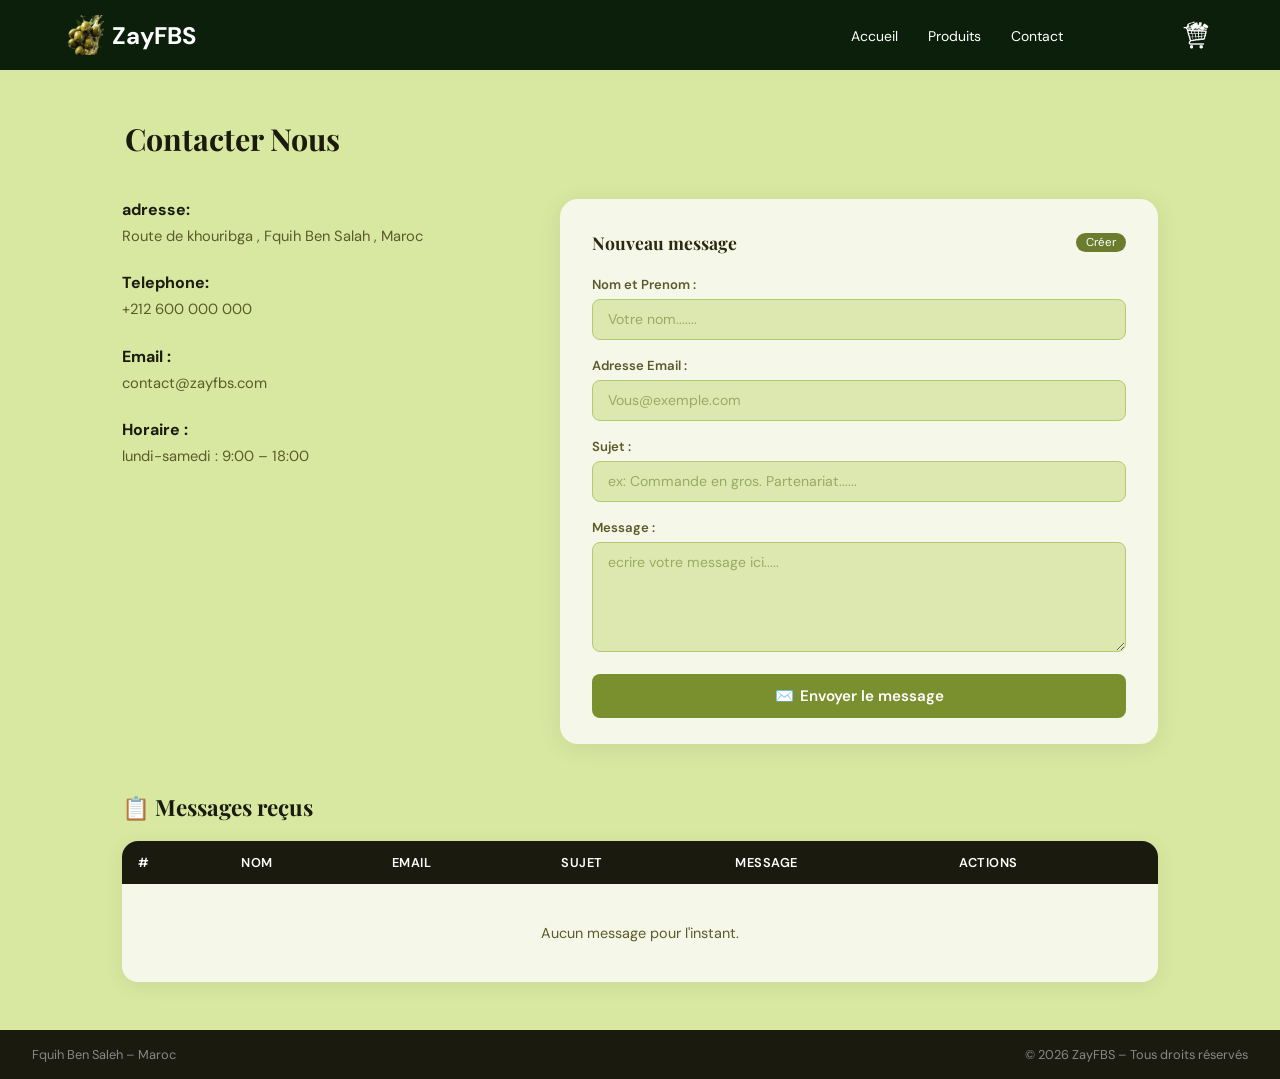
==== contact.html @ 071ffa70 "some modification" ====
<!DOCTYPE html>
<html lang="fr">
<head>
  <meta charset="UTF-8" />
  <meta name="viewport" content="width=device-width, initial-scale=1.0"/>
  <title>ZayFBS – Contact</title>
  <link href="https://fonts.googleapis.com/css2?family=Playfair+Display:wght@700&family=DM+Sans:wght@300;400;500;600&display=swap" rel="stylesheet"/>
   <link rel="stylesheet" href="contact.css">
</head>
<body>

<!-- NAV -->
 <header>
        <nav>
            <div class="logo">
                <img src="images/logo.png" alt="logo"> ZayFBS
            </div>
            <ul>
                <li><a href="index.html">Accueil</a></li>
                <li><a href="products.html">Produits</a></li>
                <li><a href="contact.html">contact</a></li>
            </ul>
            <div class="cart"> <img src="images/⁫icon.png" alt="icon"></div>
        </nav>
    </header>

<!-- MAIN -->
<main>
  <h1 class="page-title">Contacter Nous</h1>

  <div class="contact-grid">
    <!-- Info -->
    <div class="info-panel">
      <div class="info-block">
        <h3>adresse:</h3>
        <p>Route de khouribga , Fquih Ben Salah , Maroc</p>
      </div>
      <div class="info-block">
        <h3>Telephone:</h3>
        <p>+212 600 000 000</p>
      </div>
      <div class="info-block">
        <h3>Email :</h3>
        <p>contact@zayfbs.com</p>
      </div>
      <div class="info-block">
        <h3>Horaire :</h3>
        <p>lundi-samedi : 9:00 – 18:00</p>
      </div>
    </div>

    <!-- Form -->
    <div class="form-card">
      <div class="form-header">
        <h2 id="formTitle">Nouveau message</h2>
        <span class="badge" id="formBadge">Créer</span>
      </div>

      <div class="form-group">
        <label for="nom">Nom et Prenom :</label>
        <input type="text" id="nom" placeholder="Votre nom......." />
      </div>
      <div class="form-group">
        <label for="email">Adresse Email :</label>
        <input type="email" id="email" placeholder="Vous@exemple.com" />
      </div>
      <div class="form-group">
        <label for="sujet">Sujet :</label>
        <input type="text" id="sujet" placeholder="ex: Commande en gros. Partenariat......" />
      </div>
      <div class="form-group">
        <label for="message">Message :</label>
        <textarea id="message" placeholder="ecrire votre message ici....."></textarea>
      </div>

      <button class="btn btn-primary" onclick="submitForm()">
        <span id="btnIcon">✉️</span>
        <span id="btnText">Envoyer le message</span>
      </button>
    </div>
  </div>

  <!-- Messages List -->
  <div class="messages-section">
    <h2>📋 Messages reçus</h2>
    <div class="table-wrapper">
      <table>
        <thead>
          <tr>
            <th>#</th>
            <th>Nom</th>
            <th>Email</th>
            <th>Sujet</th>
            <th>Message</th>
            <th>Actions</th>
          </tr>
        </thead>
        <tbody id="messagesTable">
          <tr><td colspan="6" class="empty-state">Aucun message pour l'instant.</td></tr>
        </tbody>
      </table>
    </div>
  </div>
</main>

<!-- Edit Modal -->
<div class="modal-overlay" id="editModal">
  <div class="modal">
    <h3>✏️ Modifier le message</h3>
    <div class="form-group">
      <label>Nom et Prenom :</label>
      <input type="text" id="editNom" />
    </div>
    <div class="form-group">
      <label>Adresse Email :</label>
      <input type="email" id="editEmail" />
    </div>
    <div class="form-group">
      <label>Sujet :</label>
      <input type="text" id="editSujet" />
    </div>
    <div class="form-group">
      <label>Message :</label>
      <textarea id="editMessage"></textarea>
    </div>
    <div class="modal-actions">
      <button class="btn btn-cancel" onclick="closeModal()">Annuler</button>
      <button class="btn btn-primary" style="width:auto;" onclick="saveEdit()">💾 Sauvegarder</button>
    </div>
  </div>
</div>

<!-- Delete Confirm Modal -->
<div class="modal-overlay" id="deleteModal">
  <div class="modal">
    <h3>🗑️ Supprimer le message ?</h3>
    <p style="color:var(--text-muted);font-size:.9rem;margin-top:.5rem;">Cette action est irréversible.</p>
    <div class="modal-actions">
      <button class="btn btn-cancel" onclick="closeDeleteModal()">Annuler</button>
      <button class="btn btn-delete" onclick="confirmDelete()">Supprimer</button>
    </div>
  </div>
</div>

<!-- Toast -->
<div id="toast"></div>

<!-- Footer -->
<footer>
  <span>Fquih Ben Saleh – Maroc</span>
  <span>© 2026 ZayFBS – Tous droits réservés</span>
</footer>

<script>
  // ── STATE ──
  let messages = JSON.parse(localStorage.getItem('zayfbs_messages') || '[]');
  let editIndex = null;
  let deleteIndex = null;

  // ── RENDER TABLE ──
  function renderTable() {
    const tbody = document.getElementById('messagesTable');
    if (messages.length === 0) {
      tbody.innerHTML = '<tr><td colspan="6" class="empty-state">Aucun message pour l\'instant.</td></tr>';
      return;
    }
    tbody.innerHTML = messages.map((m, i) => `
      <tr>
        <td>${i + 1}</td>
        <td class="name-cell">${escHtml(m.nom)}</td>
        <td>${escHtml(m.email)}</td>
        <td>${escHtml(m.sujet)}</td>
        <td class="msg-cell" title="${escHtml(m.message)}">${escHtml(m.message)}</td>
        <td>
          <div class="actions-cell">
            <button class="btn btn-edit" onclick="openEdit(${i})">✏️ Éditer</button>
            <button class="btn btn-delete" onclick="openDelete(${i})">🗑️</button>
          </div>
        </td>
      </tr>
    `).join('');
  }

  function escHtml(str) {
    return String(str)
      .replace(/&/g, '&amp;')
      .replace(/</g, '&lt;')
      .replace(/>/g, '&gt;')
      .replace(/"/g, '&quot;');
  }

  function save() {
    localStorage.setItem('zayfbs_messages', JSON.stringify(messages));
  }

  // ── CREATE ──
  function submitForm() {
    const nom     = document.getElementById('nom').value.trim();
    const email   = document.getElementById('email').value.trim();
    const sujet   = document.getElementById('sujet').value.trim();
    const message = document.getElementById('message').value.trim();

    if (!nom || !email || !sujet || !message) {
      showToast('Veuillez remplir tous les champs.', true);
      return;
    }
    if (!/\S+@\S+\.\S+/.test(email)) {
      showToast('Email invalide.', true);
      return;
    }

    messages.push({ nom, email, sujet, message, date: new Date().toLocaleDateString('fr-MA') });
    save();
    renderTable();
    clearForm();
    showToast('Message envoyé avec succès ! ✅');
  }

  function clearForm() {
    ['nom','email','sujet','message'].forEach(id => document.getElementById(id).value = '');
  }

  // ── READ (via table already rendered) ──

  // ── UPDATE ──
  function openEdit(i) {
    editIndex = i;
    const m = messages[i];
    document.getElementById('editNom').value     = m.nom;
    document.getElementById('editEmail').value   = m.email;
    document.getElementById('editSujet').value   = m.sujet;
    document.getElementById('editMessage').value = m.message;
    document.getElementById('editModal').classList.add('open');
  }

  function saveEdit() {
    const nom     = document.getElementById('editNom').value.trim();
    const email   = document.getElementById('editEmail').value.trim();
    const sujet   = document.getElementById('editSujet').value.trim();
    const message = document.getElementById('editMessage').value.trim();

    if (!nom || !email || !sujet || !message) {
      showToast('Veuillez remplir tous les champs.', true);
      return;
    }

    messages[editIndex] = { ...messages[editIndex], nom, email, sujet, message };
    save();
    renderTable();
    closeModal();
    showToast('Message modifié avec succès ! ✏️');
  }

  function closeModal() {
    document.getElementById('editModal').classList.remove('open');
    editIndex = null;
  }

  // ── DELETE ──
  function openDelete(i) {
    deleteIndex = i;
    document.getElementById('deleteModal').classList.add('open');
  }

  function confirmDelete() {
    messages.splice(deleteIndex, 1);
    save();
    renderTable();
    closeDeleteModal();
    showToast('Message supprimé. 🗑️');
  }

  function closeDeleteModal() {
    document.getElementById('deleteModal').classList.remove('open');
    deleteIndex = null;
  }

  // ── TOAST ──
  let toastTimer;
  function showToast(msg, isError = false) {
    const t = document.getElementById('toast');
    t.textContent = msg;
    t.className = isError ? 'error show' : 'show';
    clearTimeout(toastTimer);
    toastTimer = setTimeout(() => { t.className = ''; }, 3000);
  }

  // ── CLOSE MODALS ON OVERLAY CLICK ──
  document.getElementById('editModal').addEventListener('click', function(e) {
    if (e.target === this) closeModal();
  });
  document.getElementById('deleteModal').addEventListener('click', function(e) {
    if (e.target === this) closeDeleteModal();
  });

  // ── INIT ──
  renderTable();
</script>
</body>
</html>
---- contact.css ----
:root {
      --bg: #d8e8a0;
      --bg-light: #eaf3c0;
      --dark: #1a1a0e;
      --dark-mid: #2c2c14;
      --olive: #6b7c2e;
      --olive-light: #8a9e3a;
      --card-bg: #f5f8e8;
      --input-bg: #dde8b0;
      --input-border: #b8c870;
      --btn: #7a8f2e;
      --btn-hover: #5c6e1e;
      --text: #2a2a10;
      --text-muted: #5a5a2a;
      --accent: #c8d840;
      --red: #c0392b;
      --red-hover: #96281b;
      --blue: #2980b9;
      --blue-hover: #1a5e8a;
      --success: #27ae60;
      --dark-green: #0b1f0b;
    --gold: #c5a059;
    --light-bg: #f9f9f9;
    --text-gray: #555;
    }

    * { box-sizing: border-box; margin: 0; padding: 0; }

    body {
      font-family: 'DM Sans', sans-serif;
      background: var(--bg);
      color: var(--text);
      min-height: 100vh;
      display: flex;
      flex-direction: column;
    }

    header {
    background-color: var(--dark-green);
    color: white;
    padding: 15px 5%;
    position: sticky;
    top: 0;
    z-index: 1000;
}

nav {
    display: flex;
    justify-content: space-between;
    align-items: center;
}

.logo{
  display: flex;
  align-items: center;
  font-weight: 700;
  font-size: 1.5rem;
}

.logo img{
  width: 40px;
  height: 40px;
  object-fit: cover;
  display: block;
  margin-right: 8px;
}
nav ul {
    display: flex;
    list-style: none;
   margin-left: 550px;
}

nav ul li {
    margin: 0 15px;
}

nav ul li a {
    color: #fff;
    text-decoration: none;
    font-size: 14px;
    text-transform: capitalize;
}
.cart img{
     width: 40px;
  height: 40px;
  object-fit: cover;
  display: block;
  margin-left: 8px;

}
    /* ── MAIN ── */
    main {
      flex: 1;
      padding: 3rem 2rem;
      max-width: 1100px;
      margin: 0 auto;
      width: 100%;
    }

    .page-title {
      font-family: 'Playfair Display', serif;
      font-size: 1.9rem;
      color: var(--dark);
      margin-bottom: 2.5rem;
      padding-left: 0.2rem;
    }

    .contact-grid {
      display: grid;
      grid-template-columns: 1fr 1.5fr;
      gap: 2.5rem;
      align-items: start;
    }

    /* ── INFO PANEL ── */
    .info-panel { display: flex; flex-direction: column; gap: 1.6rem; }
    .info-block h3 {
      font-weight: 700;
      font-size: 1rem;
      color: var(--dark);
      margin-bottom: 0.3rem;
    }
    .info-block p {
      color: var(--text-muted);
      font-size: 0.92rem;
      line-height: 1.5;
    }

    /* ── FORM CARD ── */
    .form-card {
      background: var(--card-bg);
      border-radius: 18px;
      padding: 2rem 2rem 1.6rem;
      box-shadow: 0 4px 24px rgba(0,0,0,0.08);
    }
    .form-header {
      display: flex;
      justify-content: space-between;
      align-items: center;
      margin-bottom: 1.4rem;
    }
    .form-header h2 {
      font-family: 'Playfair Display', serif;
      font-size: 1.1rem;
    }
    .badge {
      background: var(--olive);
      color: #fff;
      font-size: 0.72rem;
      padding: 2px 10px;
      border-radius: 20px;
    }

    .form-group { margin-bottom: 1.1rem; }
    .form-group label {
      display: block;
      font-size: 0.82rem;
      font-weight: 600;
      margin-bottom: 0.35rem;
      color: var(--text-muted);
    }
    .form-group input,
    .form-group textarea {
      width: 100%;
      background: var(--input-bg);
      border: 1.5px solid var(--input-border);
      border-radius: 8px;
      padding: 0.65rem 0.9rem;
      font-family: 'DM Sans', sans-serif;
      font-size: 0.88rem;
      color: var(--text);
      transition: border-color .2s, box-shadow .2s;
      outline: none;
    }
    .form-group input::placeholder,
    .form-group textarea::placeholder { color: #9aaa60; }
    .form-group input:focus,
    .form-group textarea:focus {
      border-color: var(--olive);
      box-shadow: 0 0 0 3px rgba(107,124,46,.2);
    }
    .form-group textarea { resize: vertical; min-height: 110px; }

    .btn {
      display: inline-flex;
      align-items: center;
      gap: 0.4rem;
      padding: 0.65rem 1.4rem;
      border-radius: 8px;
      border: none;
      cursor: pointer;
      font-family: 'DM Sans', sans-serif;
      font-size: 0.88rem;
      font-weight: 600;
      transition: background .2s, transform .1s;
    }
    .btn:active { transform: scale(0.97); }
    .btn-primary { background: var(--btn); color: #fff; width: 100%; justify-content: center; font-size: 0.95rem; padding: 0.75rem; }
    .btn-primary:hover { background: var(--btn-hover); }
    .btn-edit { background: var(--blue); color: #fff; font-size: 0.78rem; padding: 0.35rem 0.8rem; }
    .btn-edit:hover { background: var(--blue-hover); }
    .btn-delete { background: var(--red); color: #fff; font-size: 0.78rem; padding: 0.35rem 0.8rem; }
    .btn-delete:hover { background: var(--red-hover); }
    .btn-cancel { background: #888; color: #fff; }
    .btn-cancel:hover { background: #666; }

    /* ── MESSAGES TABLE ── */
    .messages-section { margin-top: 3rem; }
    .messages-section h2 {
      font-family: 'Playfair Display', serif;
      font-size: 1.4rem;
      margin-bottom: 1.2rem;
      color: var(--dark);
    }

    .table-wrapper {
      background: var(--card-bg);
      border-radius: 16px;
      overflow: hidden;
      box-shadow: 0 4px 20px rgba(0,0,0,0.07);
    }
    table {
      width: 100%;
      border-collapse: collapse;
      font-size: 0.85rem;
    }
    thead { background: var(--dark); color: #fff; }
    thead th {
      padding: 0.8rem 1rem;
      text-align: left;
      font-weight: 600;
      font-size: 0.8rem;
      letter-spacing: 0.04em;
      text-transform: uppercase;
    }
    tbody tr {
      border-bottom: 1px solid var(--input-border);
      transition: background .15s;
    }
    tbody tr:last-child { border-bottom: none; }
    tbody tr:hover { background: var(--bg-light); }
    td {
      padding: 0.75rem 1rem;
      vertical-align: middle;
      color: var(--text-muted);
    }
    td.name-cell { font-weight: 600; color: var(--text); }
    td.msg-cell { max-width: 220px; overflow: hidden; text-overflow: ellipsis; white-space: nowrap; }
    .actions-cell { display: flex; gap: 0.4rem; }

    .empty-state {
      text-align: center;
      padding: 2.5rem;
      color: var(--text-muted);
      font-size: 0.9rem;
    }

    /* ── TOAST ── */
    #toast {
      position: fixed;
      bottom: 2rem;
      right: 2rem;
      padding: 0.75rem 1.4rem;
      border-radius: 10px;
      background: var(--success);
      color: #fff;
      font-weight: 600;
      font-size: 0.88rem;
      opacity: 0;
      transform: translateY(12px);
      transition: opacity .3s, transform .3s;
      pointer-events: none;
      z-index: 999;
    }
    #toast.show { opacity: 1; transform: translateY(0); }
    #toast.error { background: var(--red); }

    /* ── MODAL ── */
    .modal-overlay {
      position: fixed; inset: 0;
      background: rgba(0,0,0,0.45);
      display: none;
      align-items: center;
      justify-content: center;
      z-index: 200;
    }
    .modal-overlay.open { display: flex; }
    .modal {
      background: var(--card-bg);
      border-radius: 16px;
      padding: 1.8rem;
      width: 90%;
      max-width: 480px;
      box-shadow: 0 12px 40px rgba(0,0,0,0.2);
      animation: popIn .2s ease;
    }
    @keyframes popIn {
      from { transform: scale(0.92); opacity: 0; }
      to   { transform: scale(1);    opacity: 1; }
    }
    .modal h3 {
      font-family: 'Playfair Display', serif;
      font-size: 1.2rem;
      margin-bottom: 1.2rem;
    }
    .modal-actions {
      display: flex;
      gap: 0.6rem;
      margin-top: 1.2rem;
      justify-content: flex-end;
    }

    /* ── FOOTER ── */
    footer {
      background: var(--dark);
      color: #888;
      font-size: 0.8rem;
      display: flex;
      justify-content: space-between;
      align-items: center;
      padding: 1rem 2rem;
    }

    /* ── RESPONSIVE ── */
    @media (max-width: 700px) {
      .contact-grid { grid-template-columns: 1fr; }
      footer { flex-direction: column; gap: 0.4rem; text-align: center; }
      thead th:nth-child(3),
      td:nth-child(3),
      thead th:nth-child(4),
      td:nth-child(4) { display: none; }
      .nav-links { gap: 1rem; }
    }
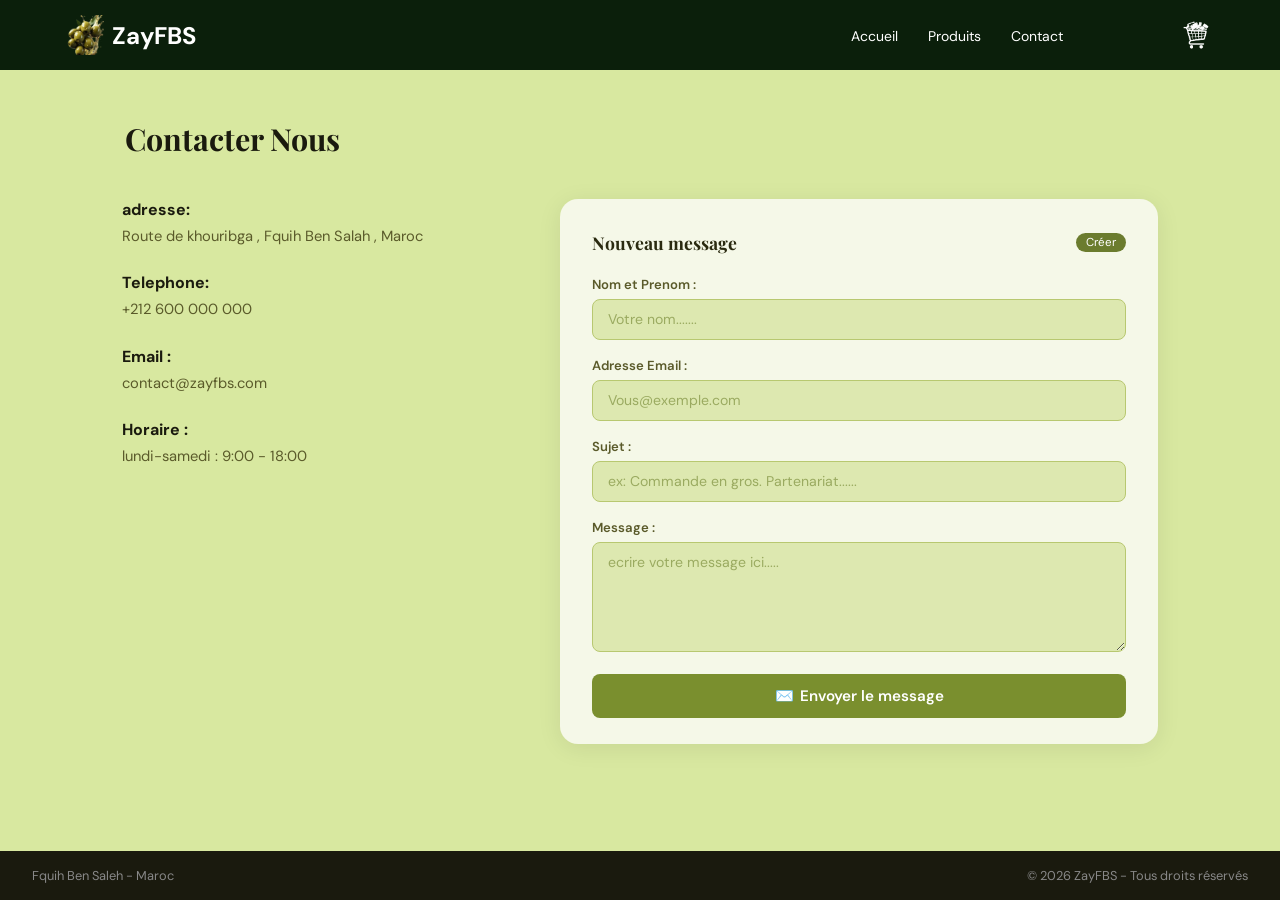
==== commit 7dad3117: "fixe the contact page" ====
--- a/contact.html
+++ b/contact.html
@@ -3,7 +3,7 @@
 <head>
   <meta charset="UTF-8" />
   <meta name="viewport" content="width=device-width, initial-scale=1.0"/>
-  <title>ZayFBS – Contact</title>
+  <title>ZayFBS - Contact</title>
   <link href="https://fonts.googleapis.com/css2?family=Playfair+Display:wght@700&family=DM+Sans:wght@300;400;500;600&display=swap" rel="stylesheet"/>
    <link rel="stylesheet" href="contact.css">
 </head>
@@ -45,7 +45,7 @@
       </div>
       <div class="info-block">
         <h3>Horaire :</h3>
-        <p>lundi-samedi : 9:00 – 18:00</p>
+        <p>lundi-samedi : 9:00 - 18:00</p>
       </div>
     </div>
 
@@ -79,28 +79,6 @@
       </button>
     </div>
   </div>
-
-  <!-- Messages List -->
-  <div class="messages-section">
-    <h2>📋 Messages reçus</h2>
-    <div class="table-wrapper">
-      <table>
-        <thead>
-          <tr>
-            <th>#</th>
-            <th>Nom</th>
-            <th>Email</th>
-            <th>Sujet</th>
-            <th>Message</th>
-            <th>Actions</th>
-          </tr>
-        </thead>
-        <tbody id="messagesTable">
-          <tr><td colspan="6" class="empty-state">Aucun message pour l'instant.</td></tr>
-        </tbody>
-      </table>
-    </div>
-  </div>
 </main>
 
 <!-- Edit Modal -->
@@ -129,6 +107,7 @@
     </div>
   </div>
 </div>
+<tbody id="messagesTable"></tbody>
 
 <!-- Delete Confirm Modal -->
 <div class="modal-overlay" id="deleteModal">
@@ -147,154 +126,69 @@
 
 <!-- Footer -->
 <footer>
-  <span>Fquih Ben Saleh – Maroc</span>
-  <span>© 2026 ZayFBS – Tous droits réservés</span>
+  <span>Fquih Ben Saleh - Maroc</span>
+  <span>© 2026 ZayFBS - Tous droits réservés</span>
 </footer>
 
 <script>
-  // ── STATE ──
   let messages = JSON.parse(localStorage.getItem('zayfbs_messages') || '[]');
-  let editIndex = null;
-  let deleteIndex = null;
 
-  // ── RENDER TABLE ──
-  function renderTable() {
-    const tbody = document.getElementById('messagesTable');
-    if (messages.length === 0) {
-      tbody.innerHTML = '<tr><td colspan="6" class="empty-state">Aucun message pour l\'instant.</td></tr>';
-      return;
-    }
-    tbody.innerHTML = messages.map((m, i) => `
-      <tr>
-        <td>${i + 1}</td>
-        <td class="name-cell">${escHtml(m.nom)}</td>
-        <td>${escHtml(m.email)}</td>
-        <td>${escHtml(m.sujet)}</td>
-        <td class="msg-cell" title="${escHtml(m.message)}">${escHtml(m.message)}</td>
-        <td>
-          <div class="actions-cell">
-            <button class="btn btn-edit" onclick="openEdit(${i})">✏️ Éditer</button>
-            <button class="btn btn-delete" onclick="openDelete(${i})">🗑️</button>
-          </div>
-        </td>
-      </tr>
-    `).join('');
+// ── SAVE ──
+function save() {
+  localStorage.setItem('zayfbs_messages', JSON.stringify(messages));
+}
+
+// ── RENDER TABLE ──
+function renderTable() {
+  const tbody = document.getElementById('messagesTable');
+  if (!tbody) return;
+
+  if (messages.length === 0) {
+    tbody.innerHTML = `<tr><td colspan="5">Aucun message pour l'instant</td></tr>`;
+    return;
   }
 
-  function escHtml(str) {
-    return String(str)
-      .replace(/&/g, '&amp;')
-      .replace(/</g, '&lt;')
-      .replace(/>/g, '&gt;')
-      .replace(/"/g, '&quot;');
+  tbody.innerHTML = messages.map((m, i) => `
+    <tr>
+      <td>${i + 1}</td>
+      <td>${m.nom}</td>
+      <td>${m.email}</td>
+      <td>${m.sujet}</td>
+      <td>${m.message}</td>
+    </tr>
+  `).join('');
+}
+
+// ── SUBMIT FORM ──
+function submitForm() {
+  const nom = document.getElementById('nom').value.trim();
+  const email = document.getElementById('email').value.trim();
+  const sujet = document.getElementById('sujet').value.trim();
+  const message = document.getElementById('message').value.trim();
+
+  // validation
+  if (!nom || !email || !sujet || !message) {
+    alert("❌ Remplis tous les champs");
+    return;
   }
 
-  function save() {
-    localStorage.setItem('zayfbs_messages', JSON.stringify(messages));
-  }
+  // add message
+  messages.push({ nom, email, sujet, message });
+  save();
+  renderTable();
 
-  // ── CREATE ──
-  function submitForm() {
-    const nom     = document.getElementById('nom').value.trim();
-    const email   = document.getElementById('email').value.trim();
-    const sujet   = document.getElementById('sujet').value.trim();
-    const message = document.getElementById('message').value.trim();
+  // clear form
+  document.getElementById('nom').value = '';
+  document.getElementById('email').value = '';
+  document.getElementById('sujet').value = '';
+  document.getElementById('message').value = '';
 
-    if (!nom || !email || !sujet || !message) {
-      showToast('Veuillez remplir tous les champs.', true);
-      return;
-    }
-    if (!/\S+@\S+\.\S+/.test(email)) {
-      showToast('Email invalide.', true);
-      return;
-    }
+  // alert success
+  alert("✅ Message envoyé avec succès !");
+}
 
-    messages.push({ nom, email, sujet, message, date: new Date().toLocaleDateString('fr-MA') });
-    save();
-    renderTable();
-    clearForm();
-    showToast('Message envoyé avec succès ! ✅');
-  }
-
-  function clearForm() {
-    ['nom','email','sujet','message'].forEach(id => document.getElementById(id).value = '');
-  }
-
-  // ── READ (via table already rendered) ──
-
-  // ── UPDATE ──
-  function openEdit(i) {
-    editIndex = i;
-    const m = messages[i];
-    document.getElementById('editNom').value     = m.nom;
-    document.getElementById('editEmail').value   = m.email;
-    document.getElementById('editSujet').value   = m.sujet;
-    document.getElementById('editMessage').value = m.message;
-    document.getElementById('editModal').classList.add('open');
-  }
-
-  function saveEdit() {
-    const nom     = document.getElementById('editNom').value.trim();
-    const email   = document.getElementById('editEmail').value.trim();
-    const sujet   = document.getElementById('editSujet').value.trim();
-    const message = document.getElementById('editMessage').value.trim();
-
-    if (!nom || !email || !sujet || !message) {
-      showToast('Veuillez remplir tous les champs.', true);
-      return;
-    }
-
-    messages[editIndex] = { ...messages[editIndex], nom, email, sujet, message };
-    save();
-    renderTable();
-    closeModal();
-    showToast('Message modifié avec succès ! ✏️');
-  }
-
-  function closeModal() {
-    document.getElementById('editModal').classList.remove('open');
-    editIndex = null;
-  }
-
-  // ── DELETE ──
-  function openDelete(i) {
-    deleteIndex = i;
-    document.getElementById('deleteModal').classList.add('open');
-  }
-
-  function confirmDelete() {
-    messages.splice(deleteIndex, 1);
-    save();
-    renderTable();
-    closeDeleteModal();
-    showToast('Message supprimé. 🗑️');
-  }
-
-  function closeDeleteModal() {
-    document.getElementById('deleteModal').classList.remove('open');
-    deleteIndex = null;
-  }
-
-  // ── TOAST ──
-  let toastTimer;
-  function showToast(msg, isError = false) {
-    const t = document.getElementById('toast');
-    t.textContent = msg;
-    t.className = isError ? 'error show' : 'show';
-    clearTimeout(toastTimer);
-    toastTimer = setTimeout(() => { t.className = ''; }, 3000);
-  }
-
-  // ── CLOSE MODALS ON OVERLAY CLICK ──
-  document.getElementById('editModal').addEventListener('click', function(e) {
-    if (e.target === this) closeModal();
-  });
-  document.getElementById('deleteModal').addEventListener('click', function(e) {
-    if (e.target === this) closeDeleteModal();
-  });
-
-  // ── INIT ──
-  renderTable();
-</script>
+// ── INIT ──
+renderTable();
+  </script>
 </body>
 </html>
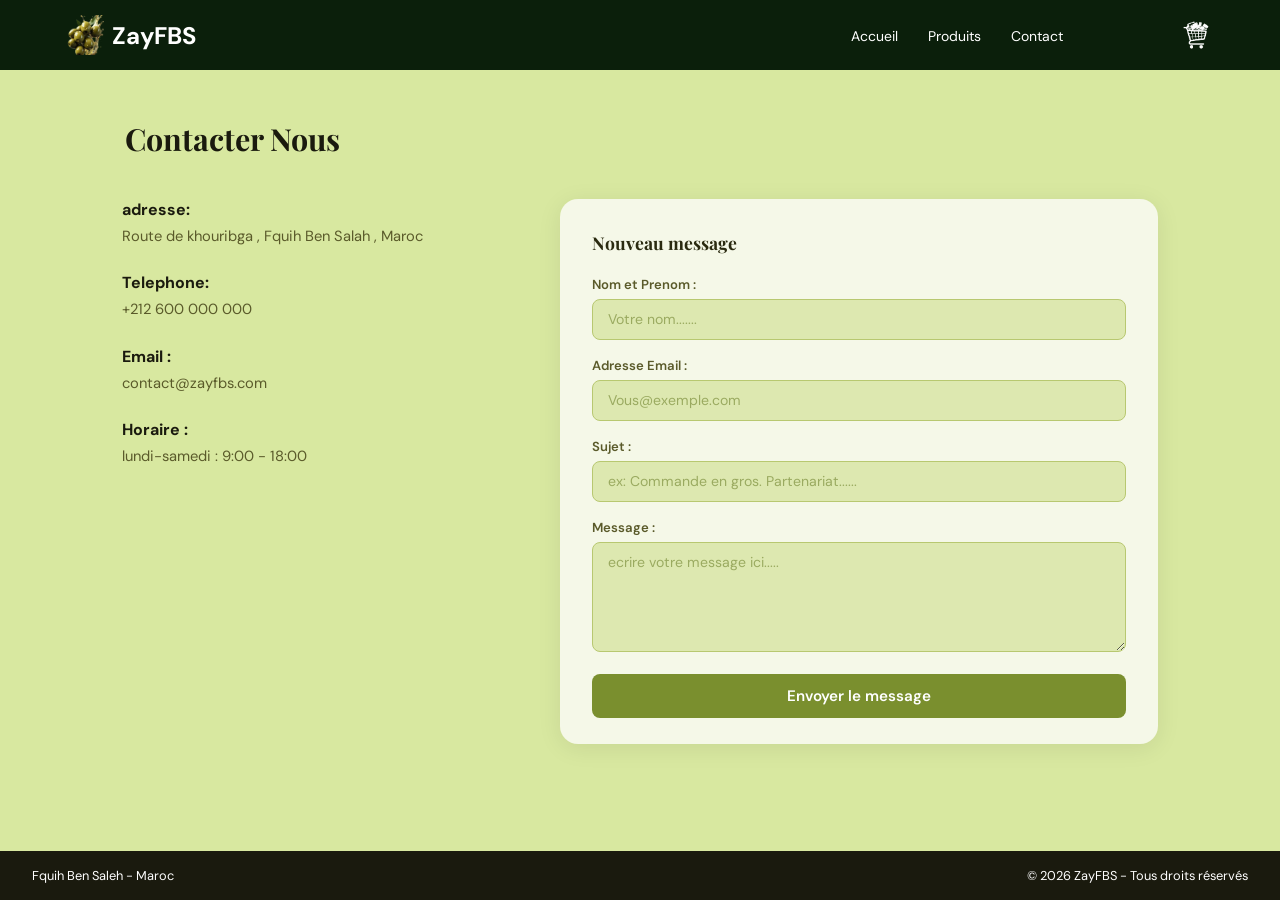
==== commit aaea728d: "modifier all" ====
--- a/contact.html
+++ b/contact.html
@@ -53,7 +53,6 @@
     <div class="form-card">
       <div class="form-header">
         <h2 id="formTitle">Nouveau message</h2>
-        <span class="badge" id="formBadge">Créer</span>
       </div>
 
       <div class="form-group">
@@ -74,55 +73,11 @@
       </div>
 
       <button class="btn btn-primary" onclick="submitForm()">
-        <span id="btnIcon">✉️</span>
         <span id="btnText">Envoyer le message</span>
       </button>
     </div>
   </div>
 </main>
-
-<!-- Edit Modal -->
-<div class="modal-overlay" id="editModal">
-  <div class="modal">
-    <h3>✏️ Modifier le message</h3>
-    <div class="form-group">
-      <label>Nom et Prenom :</label>
-      <input type="text" id="editNom" />
-    </div>
-    <div class="form-group">
-      <label>Adresse Email :</label>
-      <input type="email" id="editEmail" />
-    </div>
-    <div class="form-group">
-      <label>Sujet :</label>
-      <input type="text" id="editSujet" />
-    </div>
-    <div class="form-group">
-      <label>Message :</label>
-      <textarea id="editMessage"></textarea>
-    </div>
-    <div class="modal-actions">
-      <button class="btn btn-cancel" onclick="closeModal()">Annuler</button>
-      <button class="btn btn-primary" style="width:auto;" onclick="saveEdit()">💾 Sauvegarder</button>
-    </div>
-  </div>
-</div>
-<tbody id="messagesTable"></tbody>
-
-<!-- Delete Confirm Modal -->
-<div class="modal-overlay" id="deleteModal">
-  <div class="modal">
-    <h3>🗑️ Supprimer le message ?</h3>
-    <p style="color:var(--text-muted);font-size:.9rem;margin-top:.5rem;">Cette action est irréversible.</p>
-    <div class="modal-actions">
-      <button class="btn btn-cancel" onclick="closeDeleteModal()">Annuler</button>
-      <button class="btn btn-delete" onclick="confirmDelete()">Supprimer</button>
-    </div>
-  </div>
-</div>
-
-<!-- Toast -->
-<div id="toast"></div>
 
 <!-- Footer -->
 <footer>
--- a/contact.css
+++ b/contact.css
@@ -313,7 +313,7 @@
     /* ── FOOTER ── */
     footer {
       background: var(--dark);
-      color: #888;
+      color: #ffffff;
       font-size: 0.8rem;
       display: flex;
       justify-content: space-between;
